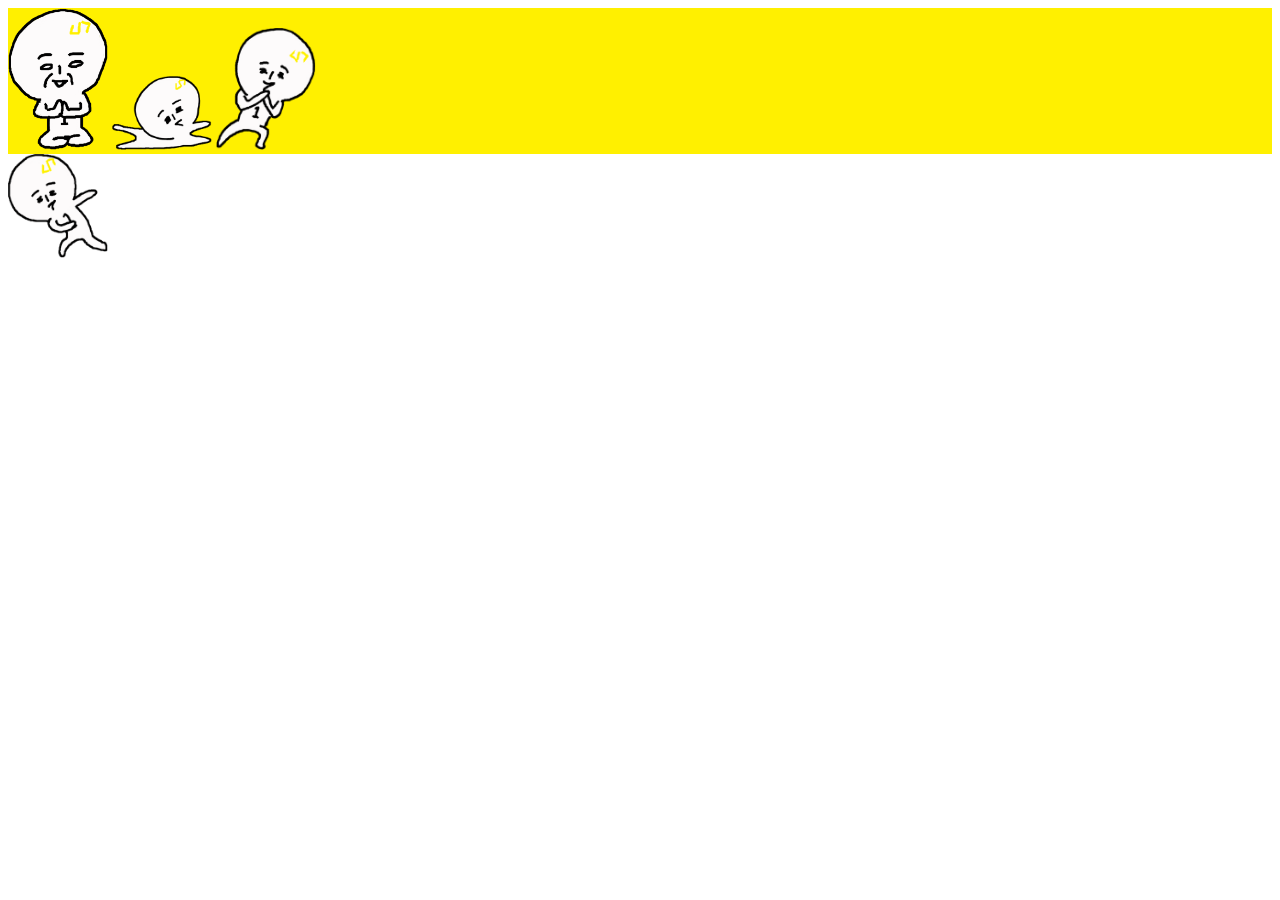
==== 15 js event/index.html @ 54ac8d72 "15 js event 1" ====
<!DOCTYPE html>
<html lang="en">

<head>
    <meta charset="UTF-8">
    <meta http-equiv="X-UA-Compatible" content="IE=edge">
    <meta name="viewport" content="width=device-width, initial-scale=1.0">
    <title>DOM Script</title>
    <link rel="stylesheet" href="./css/style.css">
    <!-- <script>
        // window.addEventListener('load', function () {
        window.addEventListener('DOMContentLoaded', function () {
            const ilbuni = document.querySelector('.ilbuni.c')
            console.log(ilbuni)
            function clickIlbuniHandler() {
                ilbuni.classList.toggle('special')
            }
            ilbuni.addEventListener('click', clickIlbuniHandler)
        })
    </script> -->
</head>

<body>
    <div class="characters">
        <div class="ilbuni a">
            <img src="./images/ilbuni_0.png" alt="">
        </div>
        <div class="ilbuni b">
            <img src="./images/ilbuni_1.png" alt="">
        </div>
        <div class="ilbuni c">
            <img src="./images/ilbuni_2.png" alt="">
        </div>
    </div>
    <div class="ilbuni d">
        <img src="./images/ilbuni_3.png" alt="">
    </div>
    <script>
        (function ilbun() {
            const ilbuni = document.querySelector('.ilbuni.c')
            const clickIlbuniHandler = function () {
                ilbuni.classList.toggle('special')
            }
            ilbuni.addEventListener('click', clickIlbuniHandler)

        })()
    </script>
</body>

</html>
---- 15 js event/css/style.css ----
img {
    max-width: 100%;
    height: auto;
}

.characters {
    background: #fff000;
}

.ilbuni {
    width: 100px;
}

.characters .ilbuni {
    display: inline-block;
}

.special {
    border: 10px dashed red;
}
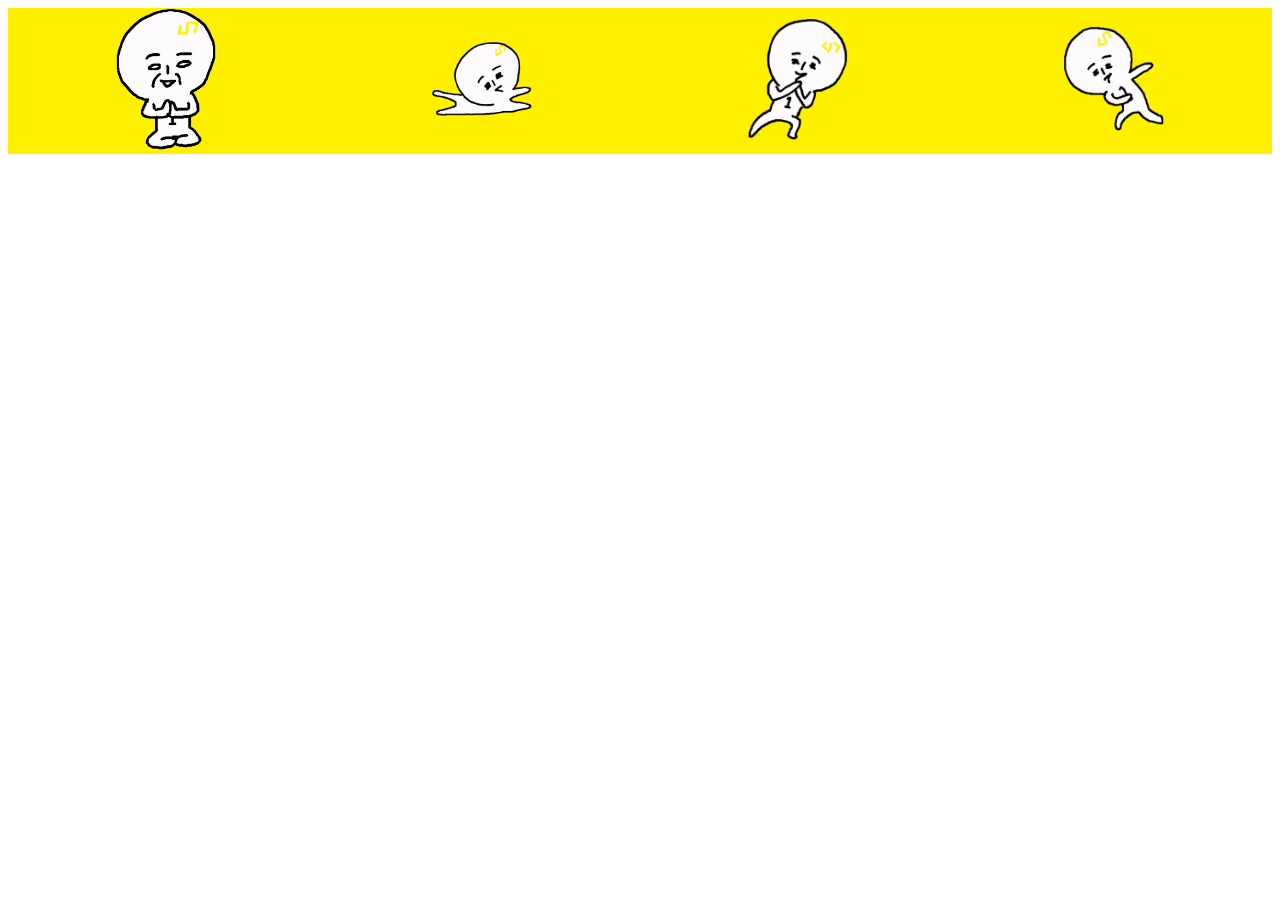
==== commit e80eb300: "17 js event 2" ====
--- a/15 js event/index.html
+++ b/15 js event/index.html
@@ -31,17 +31,21 @@
         <div class="ilbuni c">
             <img src="./images/ilbuni_2.png" alt="">
         </div>
-    </div>
-    <div class="ilbuni d">
-        <img src="./images/ilbuni_3.png" alt="">
+        <div class="ilbuni d">
+            <img src="./images/ilbuni_3.png" alt="">
+        </div>
     </div>
     <script>
         (function ilbun() {
-            const ilbuni = document.querySelector('.ilbuni.c')
-            const clickIlbuniHandler = function () {
-                ilbuni.classList.toggle('special')
+            const characters = document.querySelector('.characters')
+            const clickIlbuniHandler = function (e) {
+                // console.log(this)
+                // console.log(e.currentTarget)
+                // this 나 currentTarget 은 현재 이벤트가 등록된 객체를 가리킨다.
+                console.log(e.target)
+                // e.targer 은 클릭한 요소를 가리킨다
             }
-            ilbuni.addEventListener('click', clickIlbuniHandler)
+            characters.addEventListener('click', clickIlbuniHandler)
 
         })()
     </script>
--- a/15 js event/css/style.css
+++ b/15 js event/css/style.css
@@ -4,11 +4,15 @@
 }
 
 .characters {
+    display: flex;
+    align-items: center;
+    justify-content: space-around;
     background: #fff000;
 }
 
 .ilbuni {
     width: 100px;
+    cursor: pointer;
 }
 
 .characters .ilbuni {
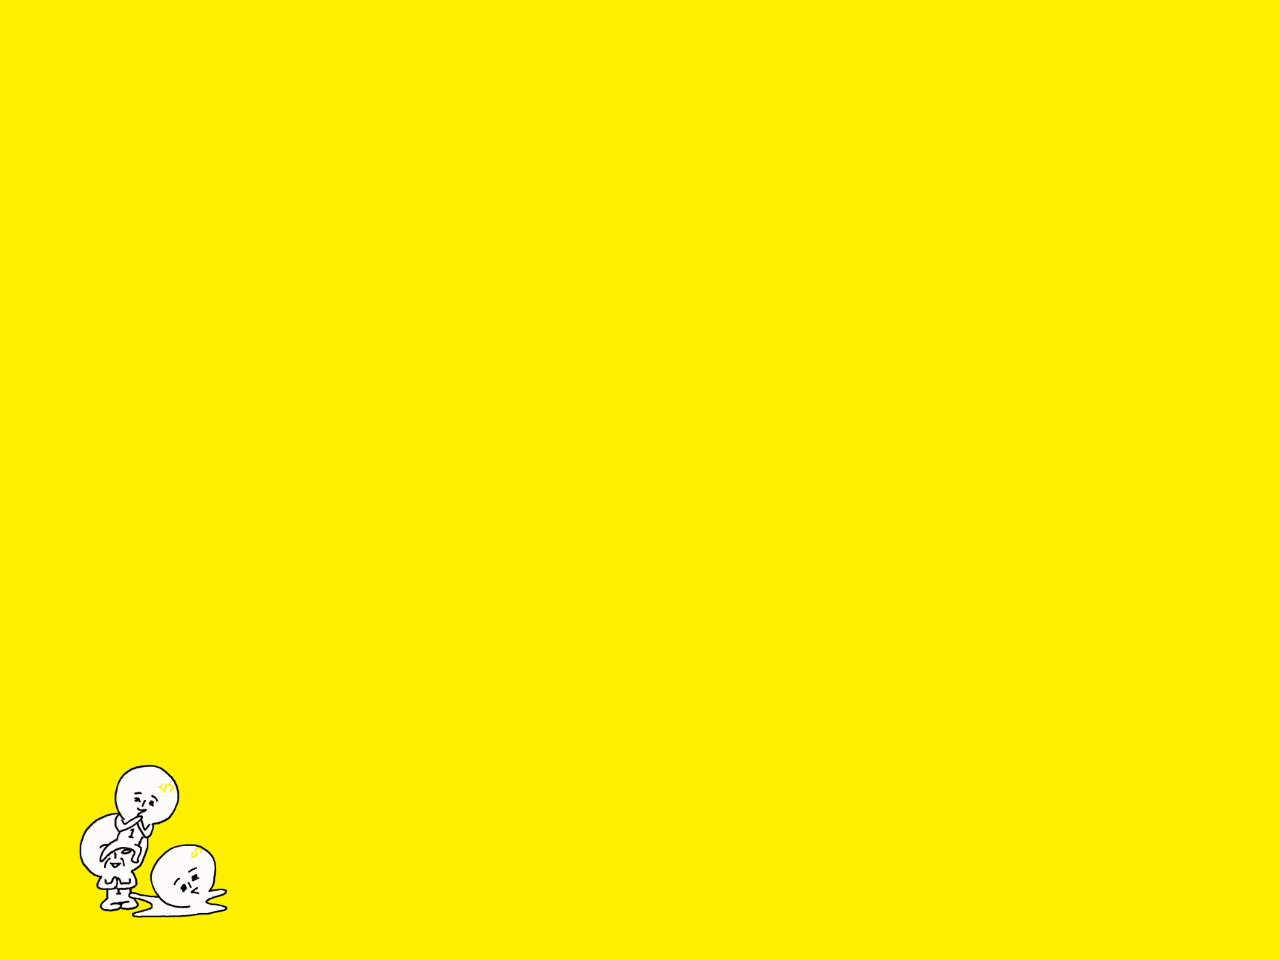
==== commit e5b11d7b: "17 js event 3" ====
--- a/15 js event/index.html
+++ b/15 js event/index.html
@@ -6,47 +6,30 @@
     <meta http-equiv="X-UA-Compatible" content="IE=edge">
     <meta name="viewport" content="width=device-width, initial-scale=1.0">
     <title>DOM Script</title>
+    <link rel="stylesheet" href="../reset.css">
     <link rel="stylesheet" href="./css/style.css">
-    <!-- <script>
-        // window.addEventListener('load', function () {
-        window.addEventListener('DOMContentLoaded', function () {
-            const ilbuni = document.querySelector('.ilbuni.c')
-            console.log(ilbuni)
-            function clickIlbuniHandler() {
-                ilbuni.classList.toggle('special')
-            }
-            ilbuni.addEventListener('click', clickIlbuniHandler)
-        })
-    </script> -->
+
 </head>
 
 <body>
-    <div class="characters">
-        <div class="ilbuni a">
-            <img src="./images/ilbuni_0.png" alt="">
-        </div>
-        <div class="ilbuni b">
-            <img src="./images/ilbuni_1.png" alt="">
-        </div>
-        <div class="ilbuni c">
-            <img src="./images/ilbuni_2.png" alt="">
-        </div>
-        <div class="ilbuni d">
-            <img src="./images/ilbuni_3.png" alt="">
-        </div>
+    <div class="stage">
+        <div class="ilbuni a"></div>
+        <div class="ilbuni b"></div>
+        <div class="ilbuni c"></div>
     </div>
     <script>
-        (function ilbun() {
-            const characters = document.querySelector('.characters')
-            const clickIlbuniHandler = function (e) {
+        (function () {
+            const ilbuniGroup = document.querySelectorAll('.ilbuni')
+            const stage = document.querySelector('.stage')
+            // console.log(ilbuniGroup)
+            function clickHandler(e) {
                 // console.log(this)
-                // console.log(e.currentTarget)
-                // this 나 currentTarget 은 현재 이벤트가 등록된 객체를 가리킨다.
-                console.log(e.target)
-                // e.targer 은 클릭한 요소를 가리킨다
+                // stage.removeChild(this)
+                this.parentNode.removeChild(this)
             }
-            characters.addEventListener('click', clickIlbuniHandler)
-
+            for (let i = 0; i < ilbuniGroup.length; i++) {
+                ilbuniGroup[i].addEventListener('click', clickHandler)
+            }
         })()
     </script>
 </body>
--- a/15 js event/css/style.css
+++ b/15 js event/css/style.css
@@ -1,4 +1,4 @@
-img {
+/* img {
     max-width: 100%;
     height: auto;
 }
@@ -21,4 +21,54 @@
 
 .special {
     border: 10px dashed red;
+} */
+
+@keyframes moving {
+    from {
+        transform: translateX(0)
+    }
+
+    to {
+        transform: translateX(80vw);
+    }
+
+}
+
+.stage {
+    position: relative;
+    width: 100vw;
+    height: 75vw;
+    background: #fff000;
+    overflow: hidden;
+}
+
+.ilbuni {
+    position: absolute;
+    width: 100px;
+    height: 100px;
+    background-repeat: no-repeat;
+    background-position: 50% 50%;
+    background-size: contain;
+    animation: moving 2s infinite alternate;
+}
+
+.ilbuni.a {
+    left: 5%;
+    bottom: 5%;
+    background-image: url('../images/ilbuni_0.png');
+    animation-duration: 2s;
+}
+
+.ilbuni.b {
+    left: 10%;
+    bottom: 3%;
+    background-image: url('../images/ilbuni_1.png');
+    animation-duration: 1s;
+}
+
+.ilbuni.c {
+    left: 7%;
+    bottom: 10%;
+    background-image: url('../images/ilbuni_2.png');
+    animation-duration: 3s;
 }